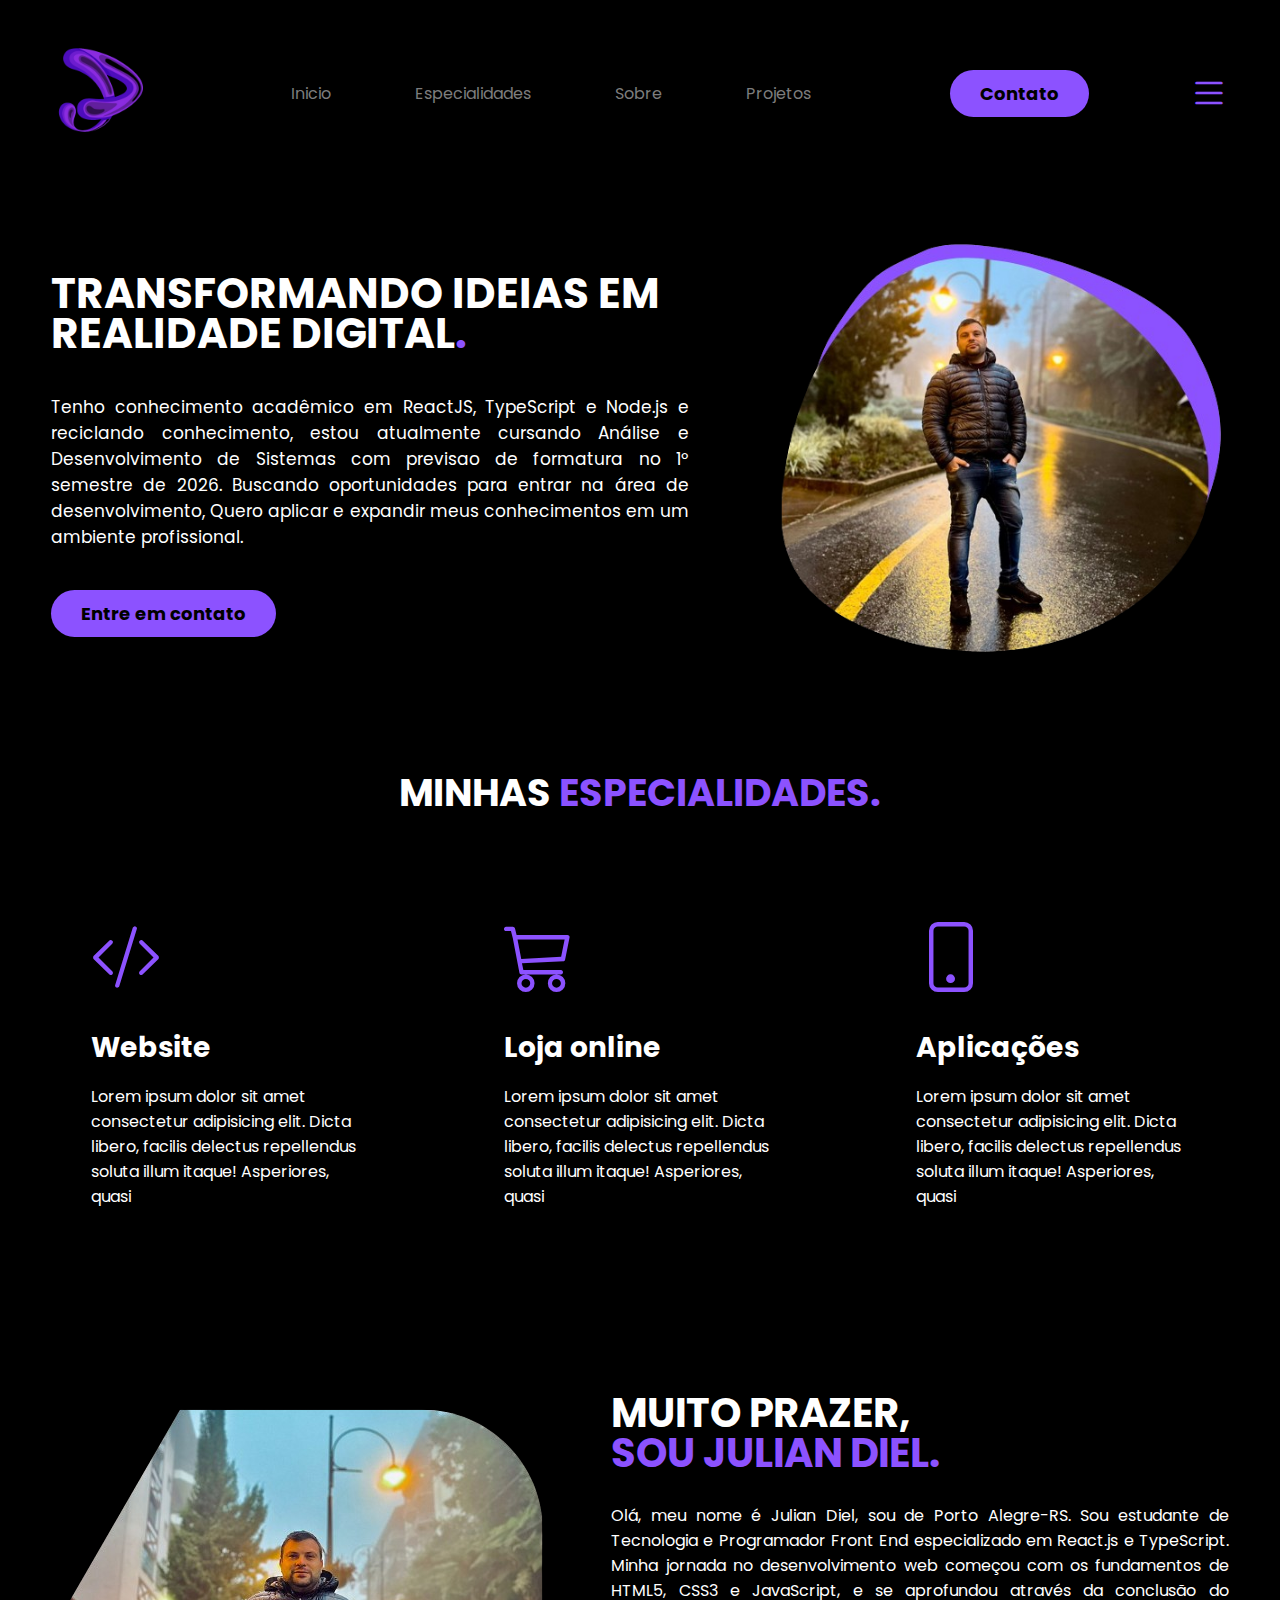
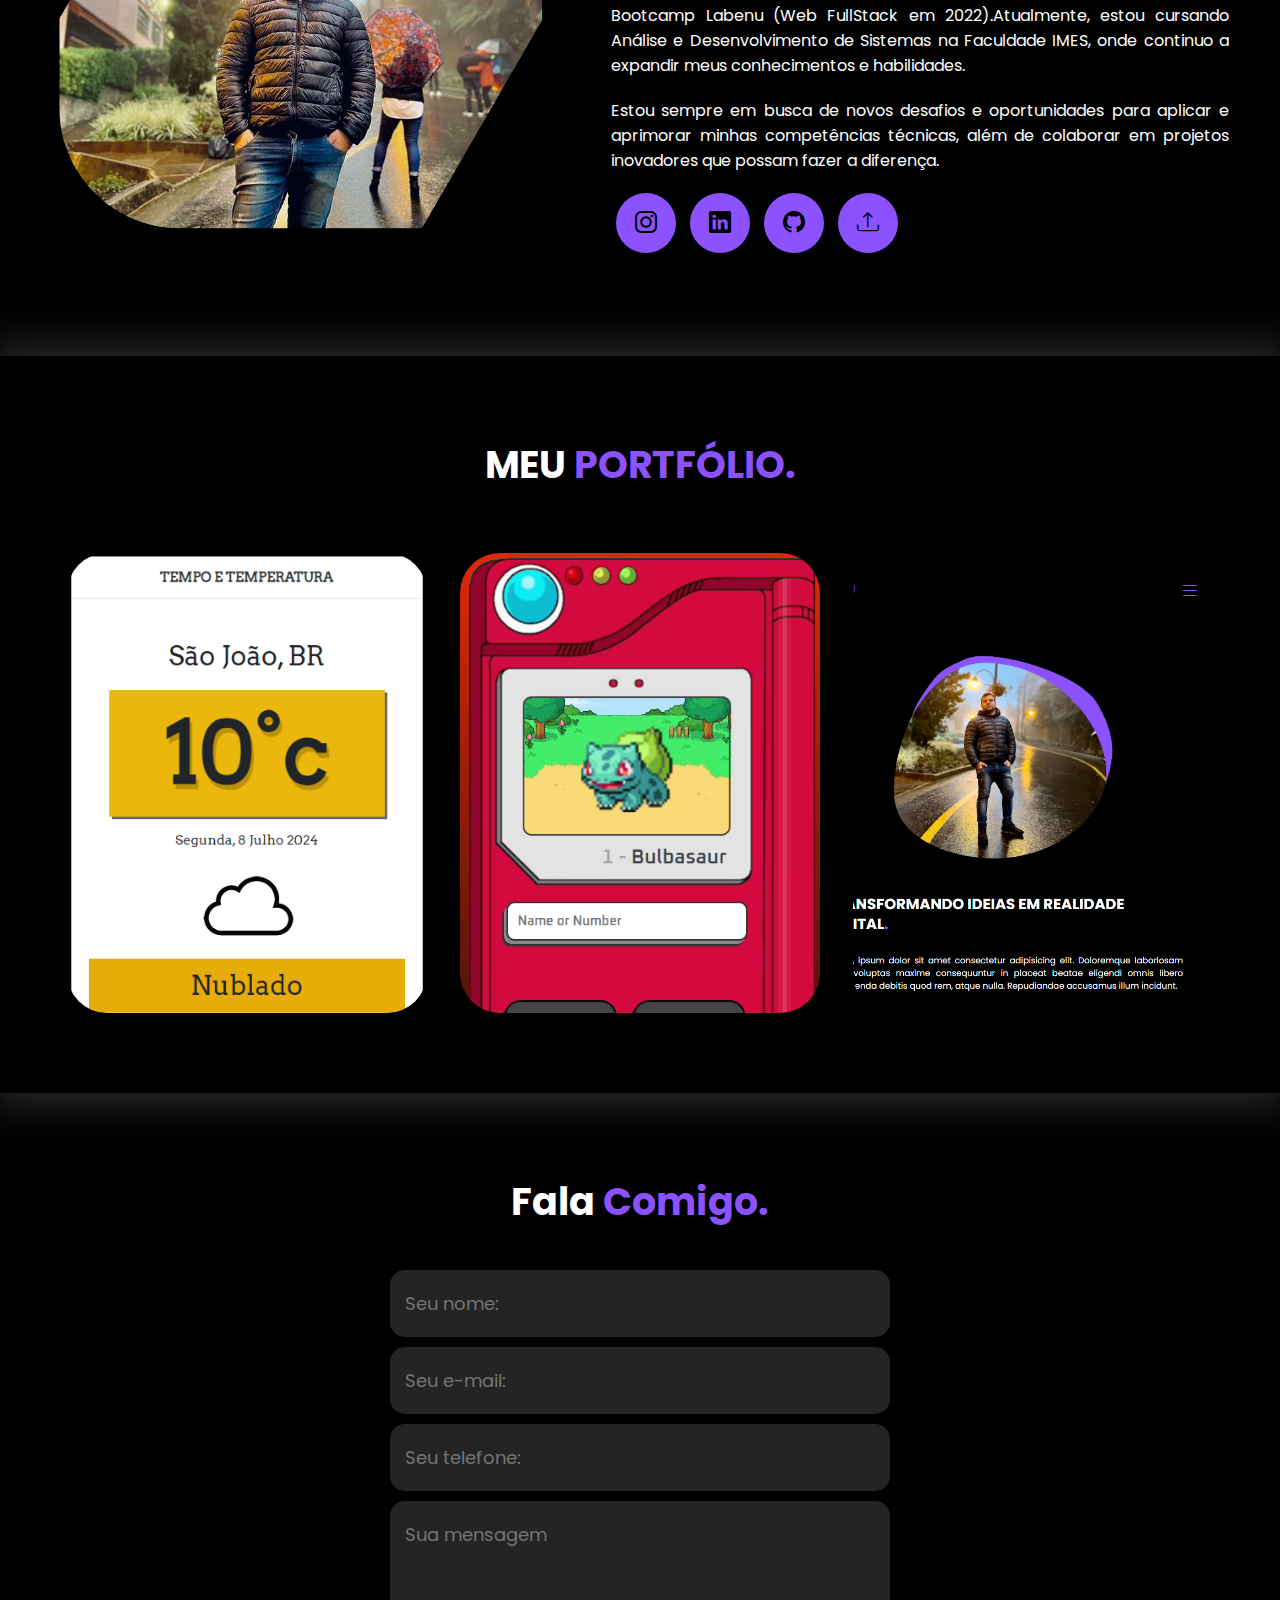
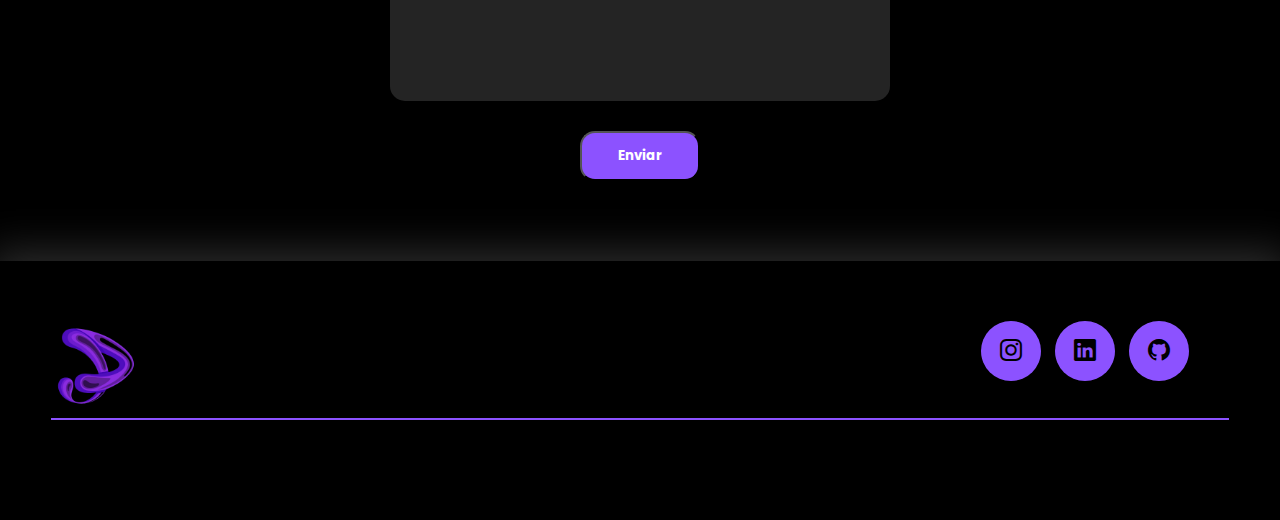
==== index.html @ e838e2bf "first commit" ====
<!DOCTYPE html>
<html lang="pt-BR">

<head>
  <meta charset="UTF-8">
  <meta name="viewport" content="width=device-width, initial-scale=1.0">

  <!-- GOOGLE FONTS -->
  <link rel="preconnect" href="https://fonts.googleapis.com">
  <link rel="preconnect" href="https://fonts.gstatic.com" crossorigin>
  <link
    href="https://fonts.googleapis.com/css2?family=Poppins:ital,wght@0,100;0,200;0,300;0,400;0,500;0,600;0,700;0,800;0,900;1,100;1,200;1,300;1,400;1,500;1,600;1,700;1,800;1,900&display=swap"
    rel="stylesheet">
  <!-- FIM GOOGLE FONTES -->
  <!--BootsTrap Icons-->
  <link rel="stylesheet" href="https://cdn.jsdelivr.net/npm/bootstrap-icons@1.11.3/font/bootstrap-icons.min.css">
  <!--Fim BootsTrap Icons-->
  <link rel="stylesheet" href="style.css">

  <script src="main.js" defer></script>
  <title>Juli@n-Working</title>
</head>

<body>

  <header>
    <div class="interface">
      <div class="logo">
        <a href="#">
          <img src="/img/logo2.png" alt="logo-julian">
        </a>
      </div><!--logo-->

      <nav class="menu-desktop">
        <ul>
          <li><a href="#home">Inicio</a></li>
          <li><a href="#especialidades">Especialidades</a></li>
          <li><a href="#sobre">Sobre</a></li>
          <li><a href="#projeto">Projetos</a></li>
        </ul>
      </nav>
      <div class="btn-contato">
        <a href="#contato">
          <button>Contato</button>
        </a>
      </div><!--btn-contato-->

      <div class="btn-abrir-menu" id="btn-menu"><i class="bi bi-list"></i>
      </div><!--btn-abrir-menu-->

      <div class="menu-mobile" id="menu-mobile">
          <div class="btn-fechar">
            <i class="bi bi-x-lg"></i>
          </div><!--btn-fechar-->
          <nav>
            <ul>
              <li><a href="#home">Inicio</a></li>
              <li><a href="#especialidades">Especialidades</a></li>
              <li><a href="#sobre">Sobre</a></li>
              <li><a href="#projeto">Projetos</a></li>
              <li><a href="#contato">Contato</a></li>
            </ul>
          </nav>
      </div><!--menu-mobile-->
      <div class="overlay-menu" id="overlay-menu">

      </div><!--overlay-menu-->
    </div><!-- Interface-->
  </header>

  <!--Topo do site-->
  <main>
    <section class="topo-do-site" id="home">
      <div class="interface">
        <div class="flex">
          <div class="txt-topo-site">
            <h1>TRANSFORMANDO IDEIAS EM REALIDADE DIGITAL<span>.</span></h1>
            <p>Tenho conhecimento acadêmico em ReactJS, TypeScript e Node.js e reciclando conhecimento, estou atualmente cursando Análise e Desenvolvimento de Sistemas com previsao de formatura no 1º semestre de 2026. Buscando oportunidades para entrar na área de desenvolvimento, Quero aplicar e expandir meus conhecimentos em um ambiente profissional.</p>
            <div class="btn-contato">
              <a href="mailto:drdiel92@icloud.com"><button>Entre em contato</button></a>
            </div><!--btn-contato-->
          </div><!--txt-topo-site-->
          <div class="img-topo-site">
            <img src="/img/1.png" alt="foto1">
          </div><!--img-topo-site-->
        </div>
      </div><!--Interface-->
    </section><!--topo-do-site-->

    <section class="especialidades" id="especialidades">
      <div class="interface">
        <h2 class="titulo" >MINHAS <span>ESPECIALIDADES.</span></h2>
        <div class="flex">
          <div class="especialidades-box">
            <i class="bi bi-code-slash"></i>
            <h3>Website</h3>
            <p>Lorem ipsum dolor sit amet consectetur adipisicing elit. Dicta libero, facilis delectus repellendus
              soluta illum itaque! Asperiores, quasi</p>
          </div><!--Especialidades-Box-->
          <div class="especialidades-box">
            <i class="bi bi-cart3"></i>
            <h3>Loja online</h3>
            <p>Lorem ipsum dolor sit amet consectetur adipisicing elit. Dicta libero, facilis delectus repellendus
              soluta illum itaque! Asperiores, quasi</p>
          </div><!--Especialidades-Box-->
          <div class="especialidades-box">
            <i class="bi bi-phone"></i>
            <h3>Aplicações</h3>
            <p>Lorem ipsum dolor sit amet consectetur adipisicing elit. Dicta libero, facilis delectus repellendus
              soluta illum itaque! Asperiores, quasi</p>
          </div><!--Especialidades-Box-->
        </div>
      </div><!--Interface-->
    </section><!--Especialidades-->

    <section class="sobre" id="sobre">
      <div class="interface">
        <div class="flex">
          <div class="img-sobre">
            <img src="/img/2.png" alt="Foto2">
          </div><!--img-sobre-->

          <div class="txt-sobre" >
            <h2 >MUITO PRAZER, <span>SOU JULIAN DIEL. </span></h2>
            <p>Olá, meu nome é Julian Diel, sou de Porto Alegre-RS. Sou estudante de Tecnologia e Programador Front End
            especializado em React.js e TypeScript.

            Minha jornada no desenvolvimento web começou com os fundamentos de HTML5, CSS3 e JavaScript, e se
            aprofundou através da conclusão do Bootcamp Labenu (Web FullStack em 2022).Atualmente, estou cursando
            Análise e Desenvolvimento de Sistemas na Faculdade IMES, onde continuo a expandir meus conhecimentos e habilidades.</p>
            <p>Estou sempre em busca de novos desafios e oportunidades para aplicar e aprimorar minhas competências
            técnicas, além de colaborar em projetos inovadores que possam fazer a diferença.</p>

            <div class="btn-social">

              <a href="https://www.instagram.com/jdiel92/" target="_blank"><button><i class="bi bi-instagram"></i></button></a>

              <a href="https://www.linkedin.com/in/juliandiel/?locale=en_US" target="_blank"><button><i class="bi bi-linkedin"></i></button></a>
              
              <a href="https://github.com/JulianDiel" target="_blank"><button><i class="bi bi-github"></i></button></a>
              <a href="/img/Cópia de José julian f diel.pdf" target="_blank"><button><i class="bi bi-upload"></i></button></a>
              
            </div><!--btn-social-->
          </div><!--txt-sobre-->

        </div><!--flex-->
      </div><!--interface-->
    </section><!--Sobre-->

    <section class="portfolio" id="projeto">
      <div class="interface">
        <h2 class="titulo">MEU <span>PORTFÓLIO.</span></h2>
          <div class="flex">
            <div class="img-port" style="background-image: url(/img/Temp.png);">
              <div class="overlay">
                <a href="https://github.com/JulianDiel/Medidor-Temperatura-Weather-" target="_blank"> Temperatura ºC</a>
              </div>
            </div></a>
            <div class="img-port" style="background-image: url(/img/Captura\ de\ tela\ 2024-07-22\ 164006.png);">
              <div class="overlay">
                <a href="https://github.com/JulianDiel/pokedex" target="_blank">Pokédex </a>
              </div>
            </div>
            <div class="img-port" style="background-image: url(/img/Captura\ de\ tela\ 2024-07-22\ 164937.png);">
              <div class="overlay">
                <a href=""target="_blank">Portfólio</a>
              </div>
            </div>
            <!--img-port-->
          </div><!--flex-->
      </div><!--interface-->
    </section><!--portfolio-->

    <section class="formulario" id="contato">
      <div class="interface">
        <h2 class="titulo">Fala <span>Comigo.</span></h2>

        <form action="https://formsubmit.co/drdiel92@icloud.com" method="POST">
          <input type="text" name="name" placeholder="Seu nome:" required>
          <input type="text" name="email" placeholder="Seu e-mail:" required>
          <input type="text" name="tel" placeholder="Seu telefone:">
          <textarea cols="30" rows="10" name="message" placeholder="Sua mensagem" required></textarea>
          
          <input type="hidden" name="_next" value="http://127.0.0.1:5500/thanks.html">


          <div class="btn-enviar"><button class="btn-b" type="submit">Enviar</button></div>

          <input type="hidden" name="_subject" value="Novo Contato!">
          <input type="text" name="_honey" style="display:none">
          <input type="hidden" name="_captcha" value="false">
        </form>
      </div><!--Interface-->
      </section><!--Form-->
    </main>
    <footer>
      <div class="interface">
        <div class="line-footer">
          <div class="flex">
          <div class="logo-footer">
            <a href="#" id="home"><img src="/img/logo2.png" alt="logo julian diel" ></a>
          </div><!--logo-footer-->
          
          <div class="btn-social">
            <a href="https://www.instagram.com/jdiel92/" target="_blank"><button><i class="bi bi-instagram"></i></button></a>

            <a href="https://www.linkedin.com/in/juliandiel/?locale=en_US" target="_blank"><button><i class="bi bi-linkedin"></i></button></a>
            
            <a href="https://github.com/JulianDiel" target="_blank"><button><i class="bi bi-github"></i></button></a>
            div><!--btn-social-->
        </div><!--flex-->
        </div><!--line-footer-->

      <div class="line-footer borda">
        <!-- <p><i class="bi bi-envelope-fill"></i><a href="mailto:drdiel92@icloud.com"> drdiel92@icloud.com</a></p> -->
      </div><!--line-footer-->
     
      </div><!--line-footer-->
    </div><!--Interface--
  </footer>
</body>

</html>
---- style.css ----
/*Estilo Geral*/
* {
    margin: 0;
    padding: 0;
    box-sizing: border-box;
    font-family: "Poppins", sans-serif;
}

body {
    background-color: #000;
    height: 100vh;
}

.interface {
    max-width: 1280px;
    margin: 0 auto;
}

.flex {
    display: flex;
}

.btn-contato button {
    padding: 10px 40px;
    font-size: 18px;
    font-weight: 700;
    background-color: #8c52ff;
    border: 0;
    border-radius: 30px;
    cursor: pointer;
    transition: .2s;
}

h2.titulo {
    color: #fff;
    font-size: 38px;
    text-align: center;
}

h2.titulo span {
    color: #8c52ff;
}

button:hover,
form .btn-enviar input:hover {
    box-shadow: 0px 0px 8px rgba(63, 19, 145, 0.705);
    transform: scale(1.05);
}

/* Estilo do cabeçalho */
header {
    padding: 40px 4%;
}

header>.interface {
    display: flex;
    align-items: center;
    justify-content: space-between;
}

header .logo img {
    height: 100px;


}

header a {
    display: inline-block;
    color: #7d7d7d;
    text-decoration: none;
    transition: .2s;
}

header nav.menu-desktop a:hover {
    color: #fff;
    transform: scale(1.05);
}

header nav ul {
    list-style: none;
}

header nav.menu-desktop ul li {
    display: inline-block;
    padding: 0 40px;
}

/*Estilo menu mobile*/
.btn-abrir-menu i{
    color: #8c52ff;
    font-size: 40px;
}
.menu-mobile{
    background-color:#000000;
    height: 100vh;
    position: fixed;
    top: 0;
    right: 0;
    z-index: 99999;
    width: 0%;
    overflow: hidden;
    transition: .5s ;
}

.menu-mobile.abrir-menu{
width: 70%;
}

.menu-mobile.abrir-menu ~ .overlay-menu{
display: block;
}

.menu-mobile .btn-fechar{
    padding: 20px 5%;
}
.menu-mobile .btn-fechar i{
color: #8c52ff;
font-size: 30px;

}

.menu-mobile nav ul{
    text-align: right;

}
.menu-mobile nav ul li a{
color: #fff;
    font-size: 20px;
    font-weight:300;
    padding: 20px 8%;
    display: block;
}

.menu-mobile nav ul li a:hover{
    background-color: #8c52ff;
    color: #fff;
}

.overlay-menu{
    background-color: #000000a7;
    width: 100%;
    height: 100%;
    position: fixed;
    top: 0;
    left: 0;
    z-index: 88888;
    display: none;
}

.btn-contato button {
    padding: 10px 30px;
    font-size: 18px;
    font-weight: 700;
    background-color: #8c52ff;
    border: 0;
    border-radius: 30px;
    cursor: pointer;
}



/*Estilo do Topo do Site*/
section.topo-do-site {
    padding: 40px 4%;
}

section.topo-do-site .flex {
    align-items: center;
    justify-content: center;
    gap: 90px;
}

.topo-do-site h1 {
    color: #fff;
    font-size: 42px;
    line-height: 40px;
}

.topo-do-site .txt-topo-site h1 span {
    color: #8c52ff;

}

.topo-do-site .txt-topo-site p {
    color: #fff;
    margin: 40px 0;
    font-size: 17px;
    text-align: justify;
}

.topo-do-site .txt-topo-site p span {
    color: #8c52ff;
    margin: 40px 0;
}

.topo-do-site .img-topo-site img {
    position: relative;
    height: 450px;
    animation: flutuar 2s ease-in-out infinite alternate;
}

@keyframes flutuar {
    0% {
        top: 0;
    }

    100% {
        top: 30px;
    }

}

/*ESTILO DAS ESPECIALIDADES*/
section.especialidades {
    padding: 40px 4%;
}

section.especialidades .flex {
    gap: 60px;
}

.especialidades .especialidades-box {
    color: #fff;
    padding: 40px;
    border-radius: 20px;
    margin-top: 45px;
    transition: .2s;

}

.especialidades .especialidades-box:hover {
    transform: scale(1.05);
    box-shadow: 0 0 20px #ffffff65;
}

.especialidades .especialidades-box i {
    font-size: 70px;
    color: #8c52ff;
}

.especialidades .especialidades-box h3 {
    font-size: 28px;
    margin: 15px 0;
}

/*ESTILO DO SOBRE*/
section.sobre {
    padding: 80px 4%;

}


section.sobre .flex {
    align-items: center;
    gap: 60px;
}

.sobre .txt-sobre {
    color: #fff;
}

.sobre .txt-sobre h2 {
    font-size: 40px;
    line-height: 40px;
    margin-bottom: 30px;
}

.sobre .txt-sobre h2 span {
    color: #8c52ff;
    display: block;
}

.sobre .txt-sobre p {
    margin: 20px 0;
    text-align: justify;
}

.img-sobre img {
    height: 500px;
}

.btn-social button {
    width: 60px;
    height: 60px;
    border-radius: 30px;
    border: 0;
    background-color: #8c52ff;
    font-size: 22px;
    cursor: pointer;
    margin: 0 5px;
    transition: .2s;
}

/*Estilo Portfólio*/
section.portfolio {
    padding: 80px 4%;
    box-shadow: 0 0 40px 10px #ffffff2d;

}

section.portfolio .flex {
    justify-content: space-around;
    margin-top: 60px;

}

.img-port {
    width: 360px;
    height: 460px;
    background-size: cover;
    background-position: 100% 0%;
    transition: 5s;
    cursor: pointer;
    border-radius: 40px;
    position: relative;
}

.img-port:hover {
    background-position: 100% 100%;

}
.overlay a{
    color: #fff;
}
.overlay {
    position: absolute;
    top: 0;
    left: 0;
    width: 100%;
    height: 100%;
    background-color: #000000b0;
    border-radius: 40px;
    display: flex;
    align-items: center;
    justify-content: center;
    font-size: 24px;
    font-weight: 600;
    color: #fff;
    opacity: 0;
    transition: .5s;
}

.overlay:hover {
    opacity: 1;
}

/*ESTILO FORMULARIO*/
section.formulario {
    padding: 80px 4%;


}

form {
    max-width: 500px;
    margin: 0 auto;
    display: flex;
    justify-content: center;
    flex-direction: column;
    gap: 10px;
    margin-top: 40px;
}

form input,
form textarea {
    width: 100%;
    background-color: #242424;
    border: 0;
    outline: 0;
    padding: 20px 15px;
    color: #fff;
    border-radius: 15px;
    font-size: 18px;

}

/* form input::placeholder{
    color: #8c52ff8c;
} */

form textarea {
    resize: none;
    max-height: 200px;
}
form .btn-b{
    width: 120px;
    background-color: #8c52ff;
    color: #fff;
    font-weight: 700;
    cursor: pointer;
    transition: .2s;
    height: 50px;
    border-radius: 15px;
}
form .btn-enviar {
    margin-top: 20px;
    text-align: center;
}

/* form .btn-enviar input {
    width: 120px;
    background-color: #8c52ff;
    color: #fff;
    font-weight: 700;
    cursor: pointer;
    transition: .2s;
} */

footer .line-footer .logo-footer img {
    height: 90px;
}

/*Estilo Rodapé*/

footer {
    padding: 40px 4%;
    box-shadow: 0 0 40px 10px #ffffff2d;
}

footer .flex {
    justify-content: space-between;

}

footer .line-footer {
    padding: 20px 0;
    
}

.borda {
    border-top: 2px solid #8c52ff;
}

footer .line-footer p i {
    color: #8c52ff;
    font-size: 22px;


}

footer .line-footer p a {
    color: #fff;
    text-align: center;
}

@media screen and (max-width:1020px) {

    /*CLASSE GERAIS*/
    .flex {
        flex-direction: column;
    }

    .topo-do-site .flex {
        flex-direction: column-reverse;
    }

    h2.titulo {
        font-size: 34px;
        line-height: 30px;
    }

    /*Cabeçalho*/
    .menu-desktop,
    .btn-contato {
        display: none;
    }

    /*TOPO DO SITE*/
    section.topo-do-site {
        padding: 20px 8%;
    }

    .topo-do-site h1 {
        font-size: 30px;

    }

    .topo-do-site .img-topo-site img {
        width: 100%;
    }

    section.topo-do-site .flex {
        gap: 40px;
    }

    /*2 Image*/
    .img-sobre img {
        height: 100%;
    }

    /*ESPECIALIDADES*/
    section.especialidades {
        padding: 40px 8%;
    }

    /*SOBRE*/
    section.sobre {
        padding: 80px 8%;

    }

    .sobre .txt-sobre h2 {
        font-size: 34px;
        line-height: 35px;text-align: center;
    }

    .btn-social {
        text-align: center;
    }

    /*PORTFÓLIO*/
    section.portfolio{
        padding: 80px 8%;
    }

    .img-port {
        width: 100%px;
        max-width: 360px;
        margin: 0 auto;
    }

    section.portfolio .flex {
        gap: 60px;
    
    }

    /*RODAPE*/
    footer .flex{
       flex-direction: column; 
       gap: 30px;
    }

    footer .line-footer {
        text-align: center;
    }

    
}
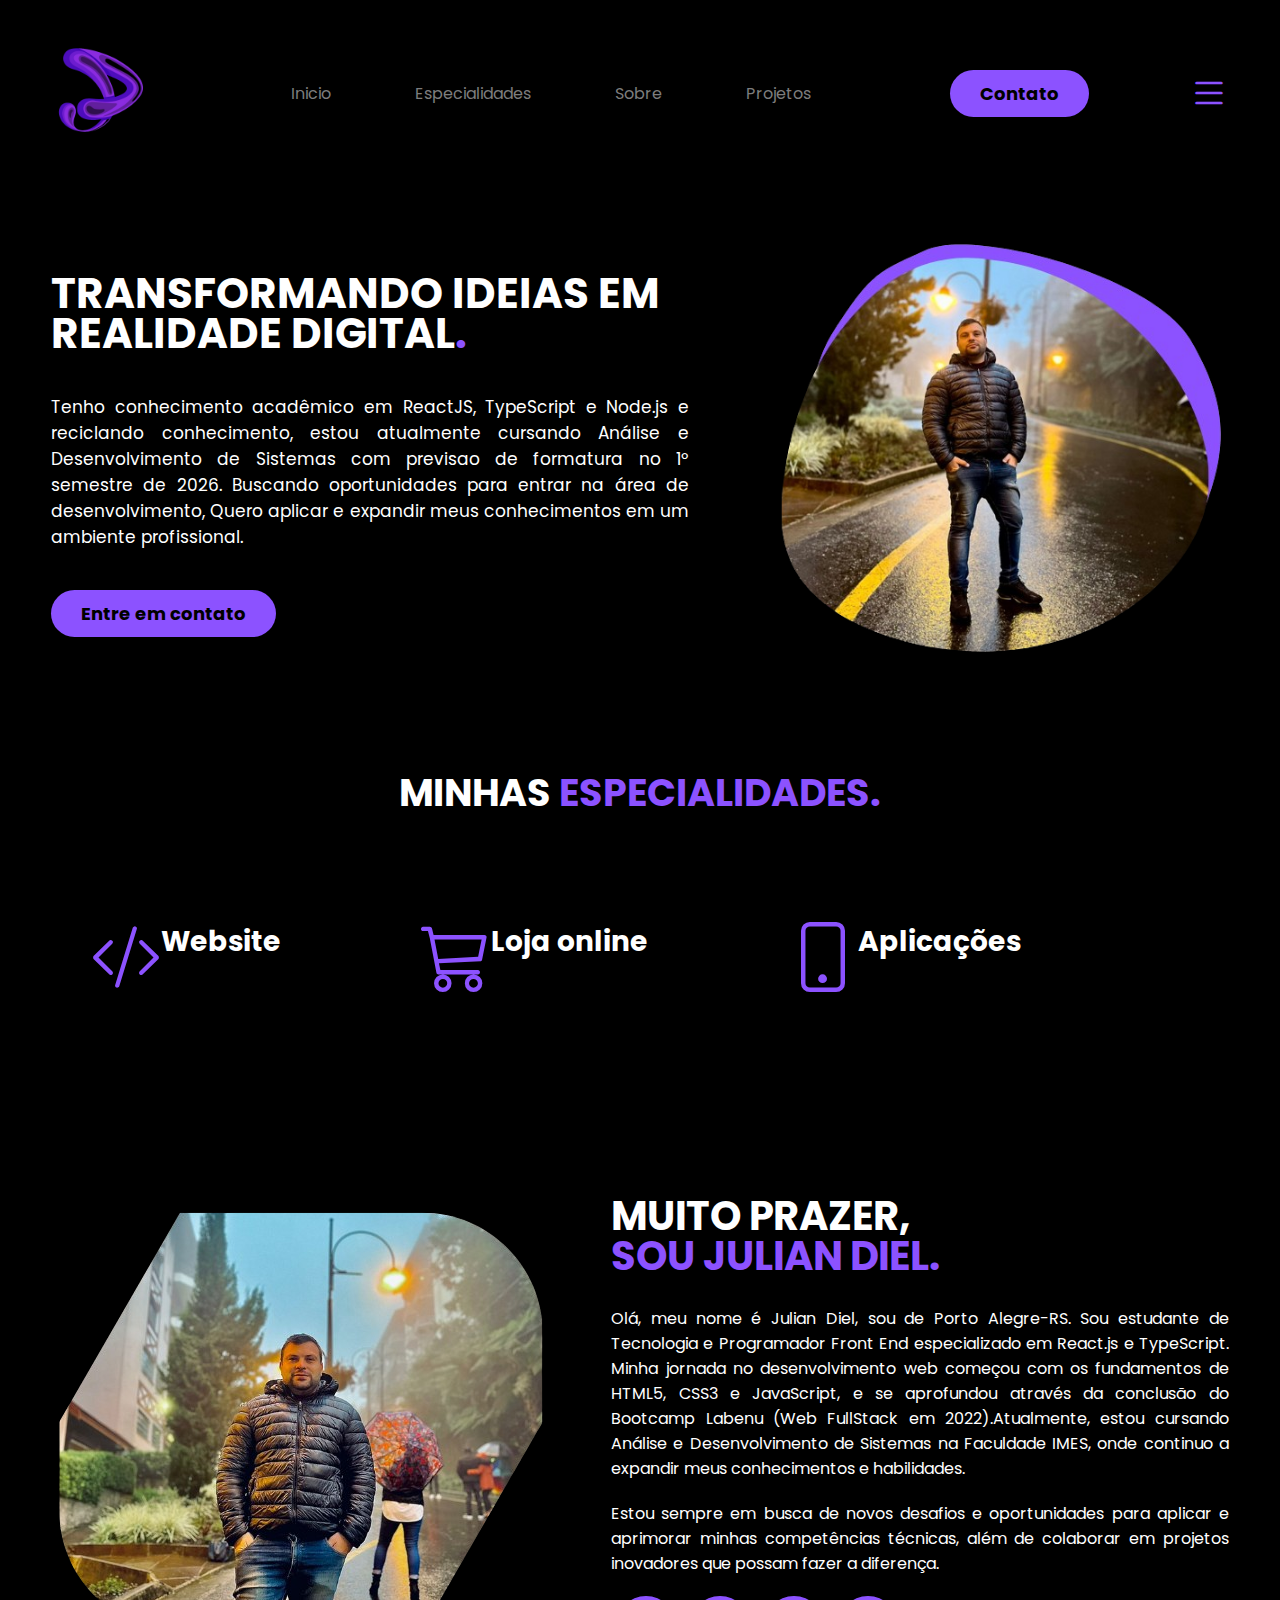
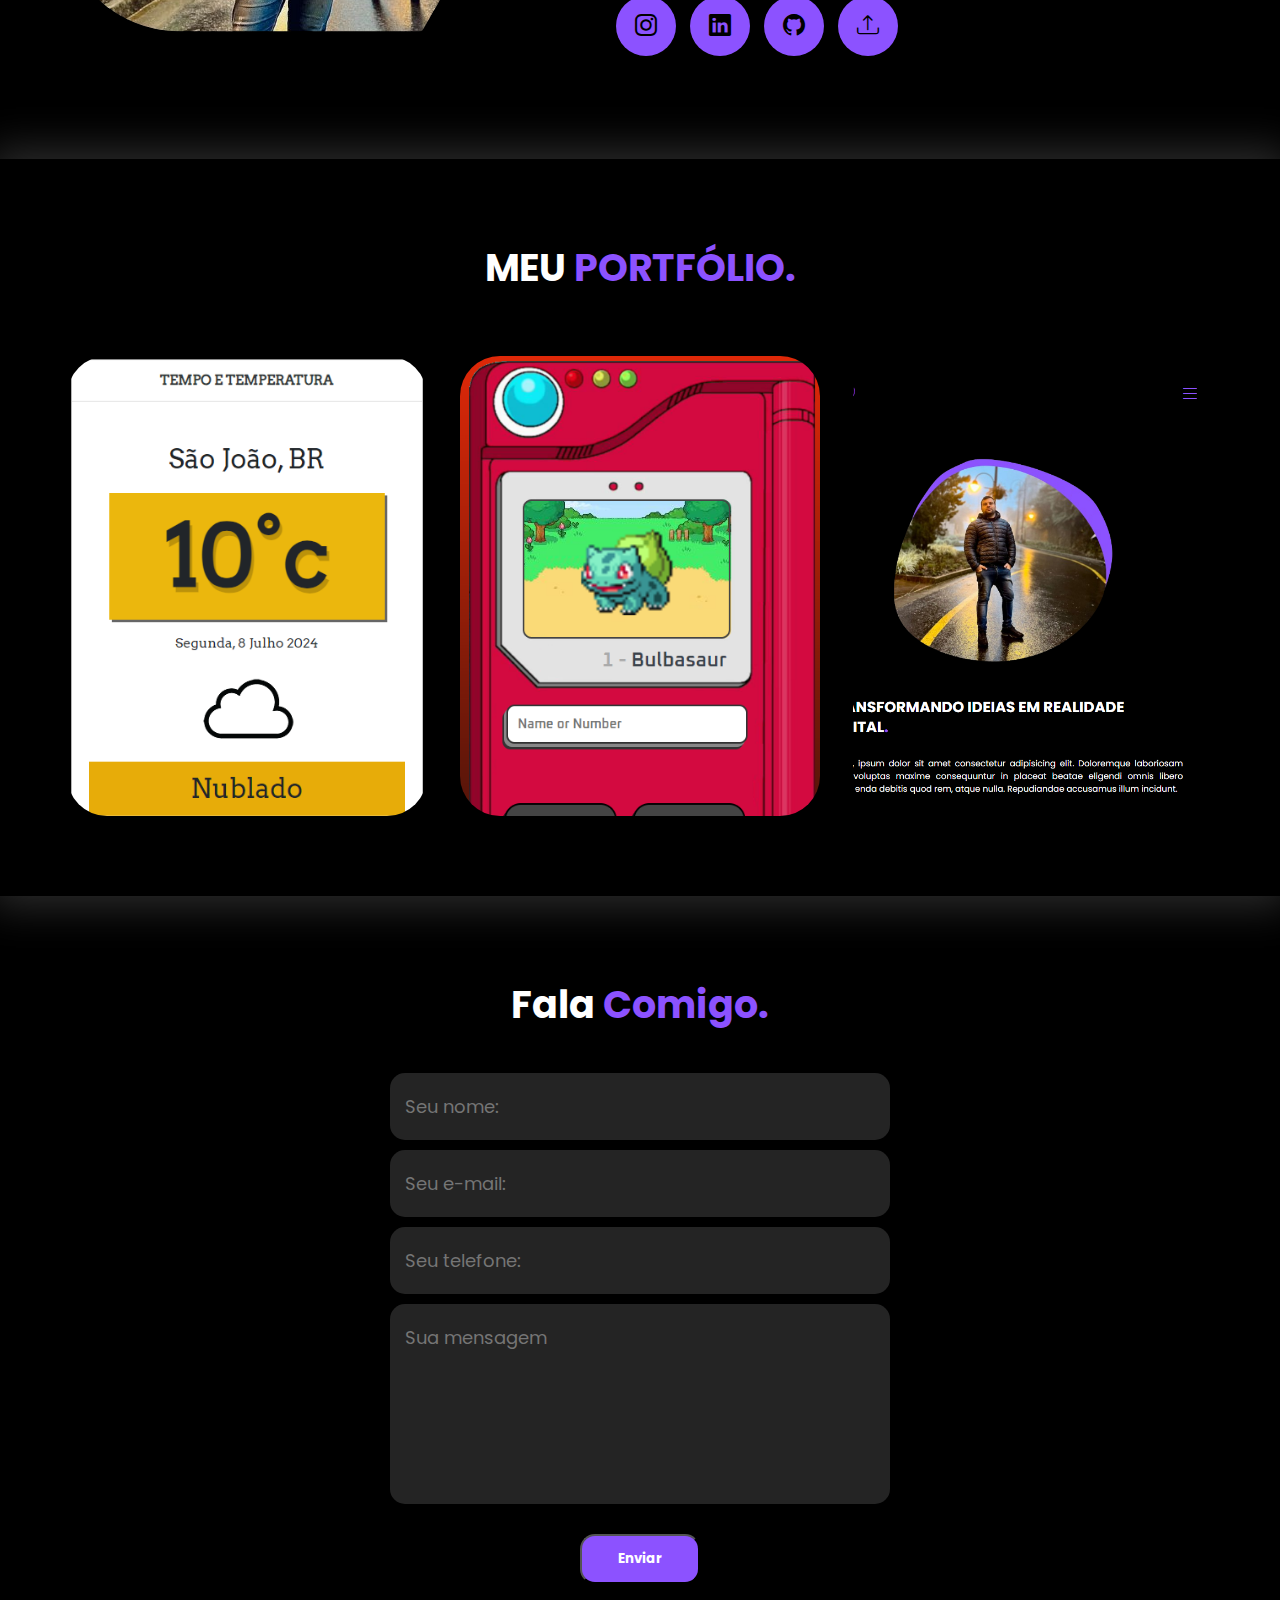
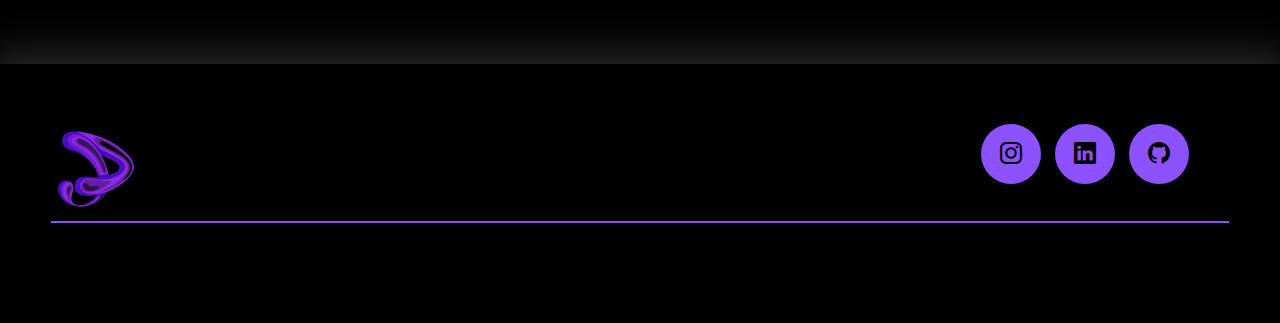
==== commit 4fedebb5: "to update especialidade" ====
--- a/index.html
+++ b/index.html
@@ -94,20 +94,17 @@
           <div class="especialidades-box">
             <i class="bi bi-code-slash"></i>
             <h3>Website</h3>
-            <p>Lorem ipsum dolor sit amet consectetur adipisicing elit. Dicta libero, facilis delectus repellendus
-              soluta illum itaque! Asperiores, quasi</p>
+            
           </div><!--Especialidades-Box-->
           <div class="especialidades-box">
             <i class="bi bi-cart3"></i>
             <h3>Loja online</h3>
-            <p>Lorem ipsum dolor sit amet consectetur adipisicing elit. Dicta libero, facilis delectus repellendus
-              soluta illum itaque! Asperiores, quasi</p>
+            
           </div><!--Especialidades-Box-->
           <div class="especialidades-box">
             <i class="bi bi-phone"></i>
             <h3>Aplicações</h3>
-            <p>Lorem ipsum dolor sit amet consectetur adipisicing elit. Dicta libero, facilis delectus repellendus
-              soluta illum itaque! Asperiores, quasi</p>
+            
           </div><!--Especialidades-Box-->
         </div>
       </div><!--Interface-->
@@ -181,7 +178,7 @@
           <input type="text" name="tel" placeholder="Seu telefone:">
           <textarea cols="30" rows="10" name="message" placeholder="Sua mensagem" required></textarea>
           
-          <input type="hidden" name="_next" value="http://127.0.0.1:5500/thanks.html">
+          <input type="hidden" name="_next" value="https://juliandiel.github.io/thanks">
 
 
           <div class="btn-enviar"><button class="btn-b" type="submit">Enviar</button></div>
--- a/style.css
+++ b/style.css
@@ -220,11 +220,14 @@
 }
 
 .especialidades .especialidades-box {
+    display: flex;
+    flex-direction: row;
     color: #fff;
     padding: 40px;
     border-radius: 20px;
     margin-top: 45px;
     transition: .2s;
+   
 
 }
 
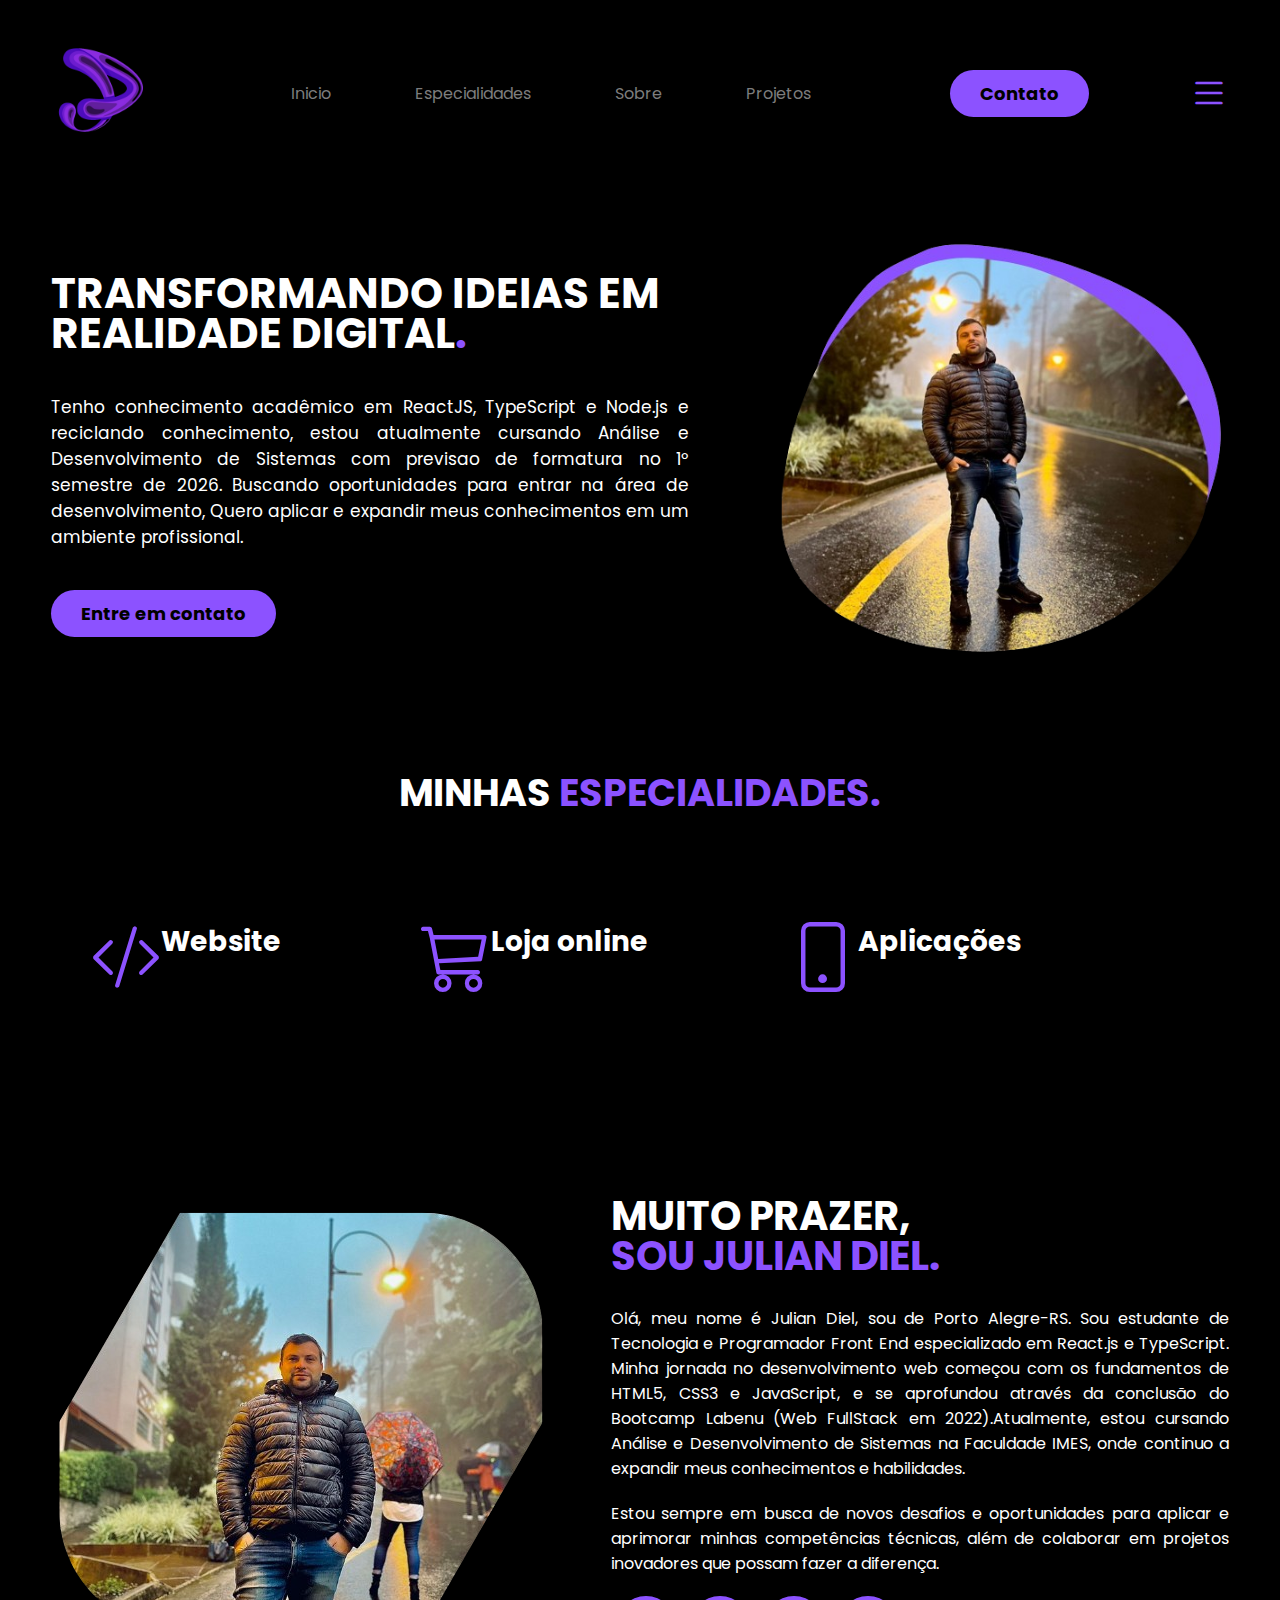
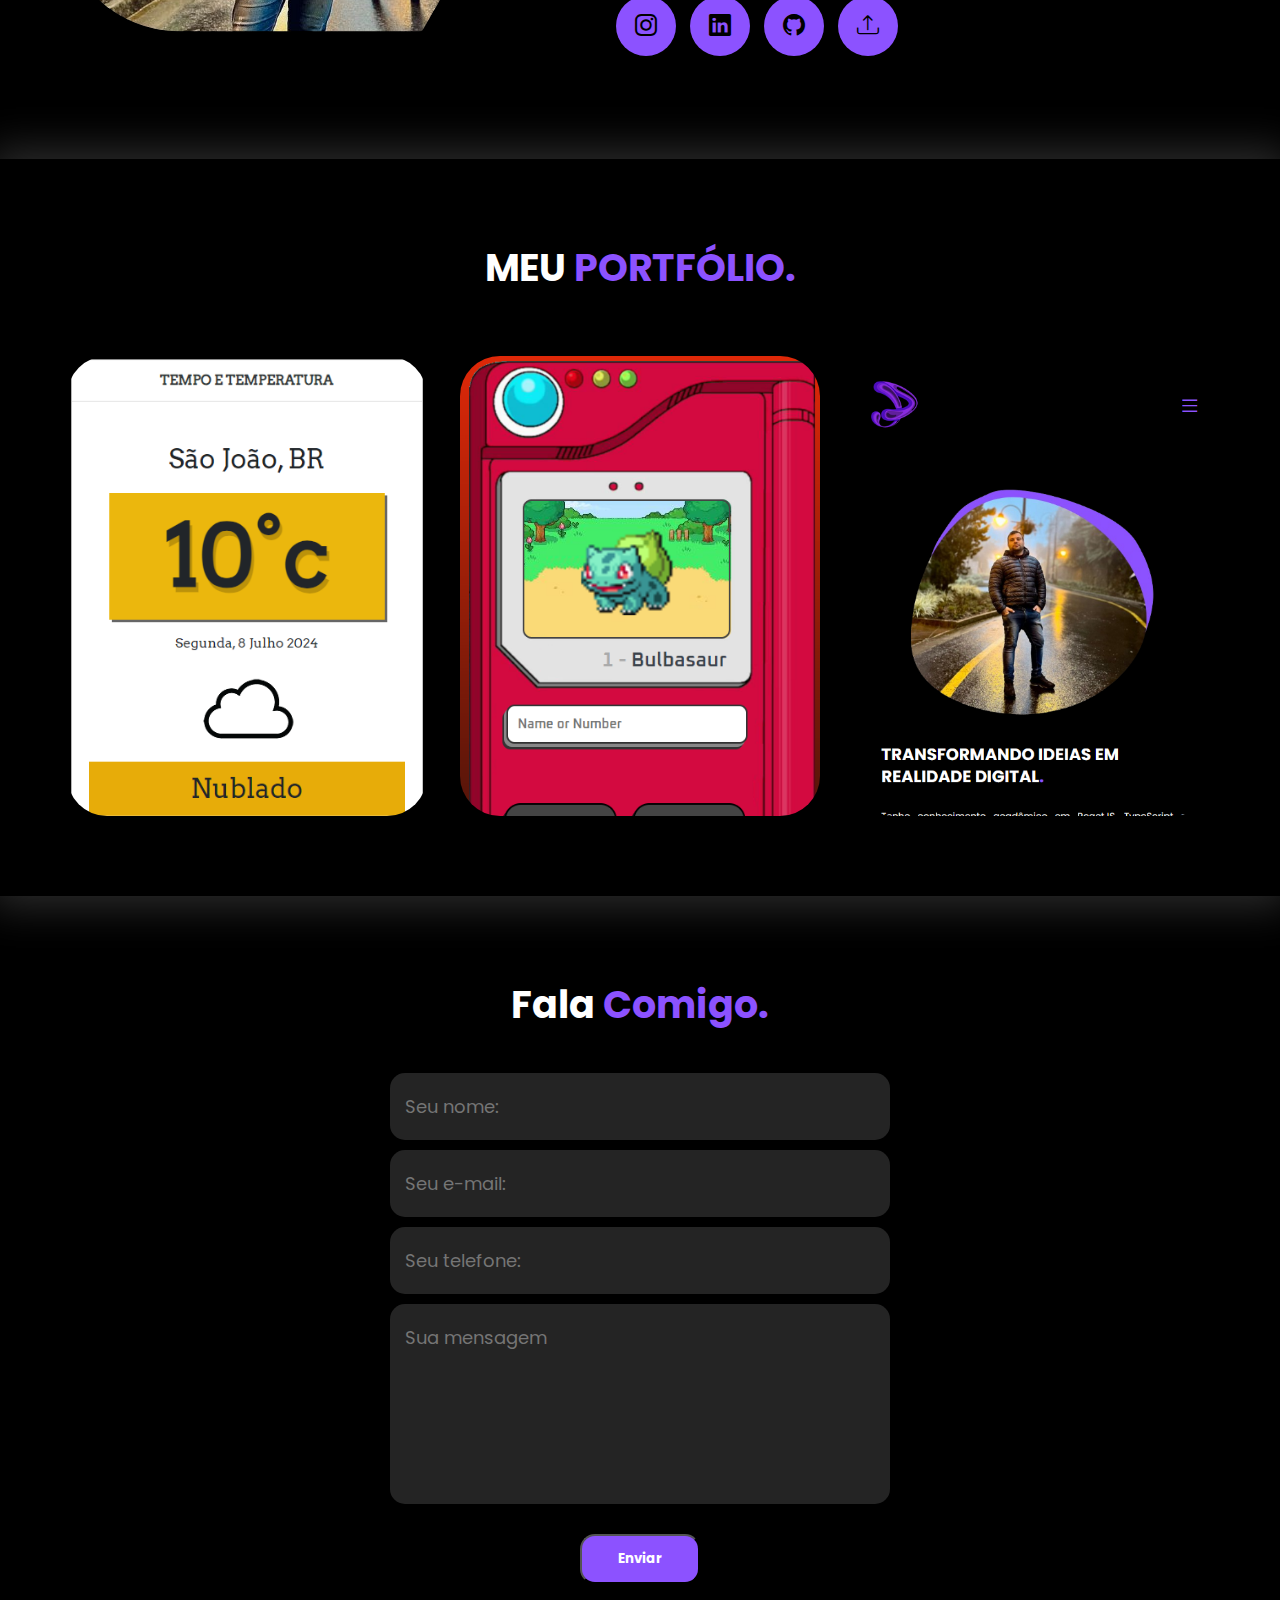
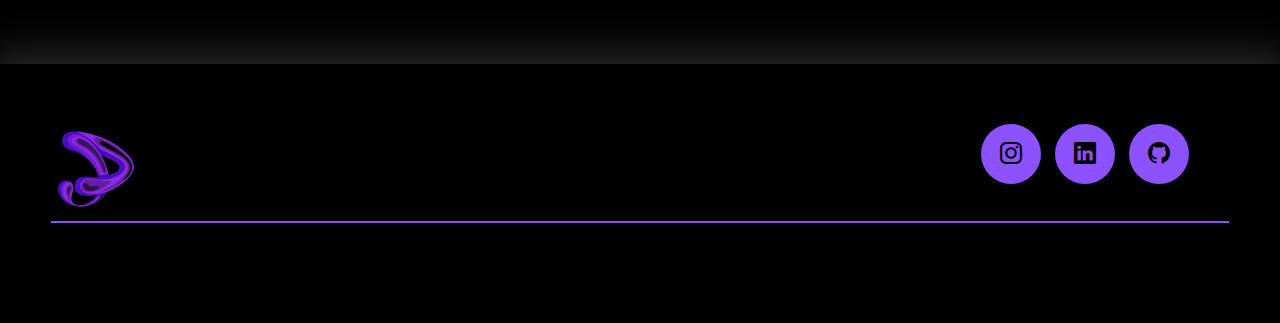
==== commit 354806dd: "First commited- update portf" ====
--- a/index.html
+++ b/index.html
@@ -135,7 +135,7 @@
               <a href="https://www.linkedin.com/in/juliandiel/?locale=en_US" target="_blank"><button><i class="bi bi-linkedin"></i></button></a>
               
               <a href="https://github.com/JulianDiel" target="_blank"><button><i class="bi bi-github"></i></button></a>
-              <a href="/img/Cópia de José julian f diel.pdf" target="_blank"><button><i class="bi bi-upload"></i></button></a>
+              <a href="/img/Curriculo Simples.pdf" target="_blank"><button><i class="bi bi-upload"></i></button></a>
               
             </div><!--btn-social-->
           </div><!--txt-sobre-->
@@ -160,7 +160,7 @@
             </div>
             <div class="img-port" style="background-image: url(/img/Captura\ de\ tela\ 2024-07-22\ 164937.png);">
               <div class="overlay">
-                <a href=""target="_blank">Portfólio</a>
+                <a href="https://github.com/JulianDiel/juliandiel.github.io"target="_blank">Portfólio</a>
               </div>
             </div>
             <!--img-port-->
@@ -178,11 +178,11 @@
           <input type="text" name="tel" placeholder="Seu telefone:">
           <textarea cols="30" rows="10" name="message" placeholder="Sua mensagem" required></textarea>
           
-          <input type="hidden" name="_next" value="https://juliandiel.github.io/thanks">
-
-
+          
+
+          <input type="hidden" name="_next" value="juliandiel.github.io/thanks">
           <div class="btn-enviar"><button class="btn-b" type="submit">Enviar</button></div>
-
+          
           <input type="hidden" name="_subject" value="Novo Contato!">
           <input type="text" name="_honey" style="display:none">
           <input type="hidden" name="_captcha" value="false">
--- a/style.css
+++ b/style.css
@@ -161,7 +161,7 @@
 
 /*Estilo do Topo do Site*/
 section.topo-do-site {
-    padding: 40px 4%;
+    padding: 40px 4%; 
 }
 
 section.topo-do-site .flex {
@@ -479,7 +479,8 @@
     }
 
     .topo-do-site .img-topo-site img {
-        width: 100%;
+        /* height: 100%; */
+        min-width: 100%;
     }
 
     section.topo-do-site .flex {
@@ -489,6 +490,7 @@
     /*2 Image*/
     .img-sobre img {
         height: 100%;
+        
     }
 
     /*ESPECIALIDADES*/
